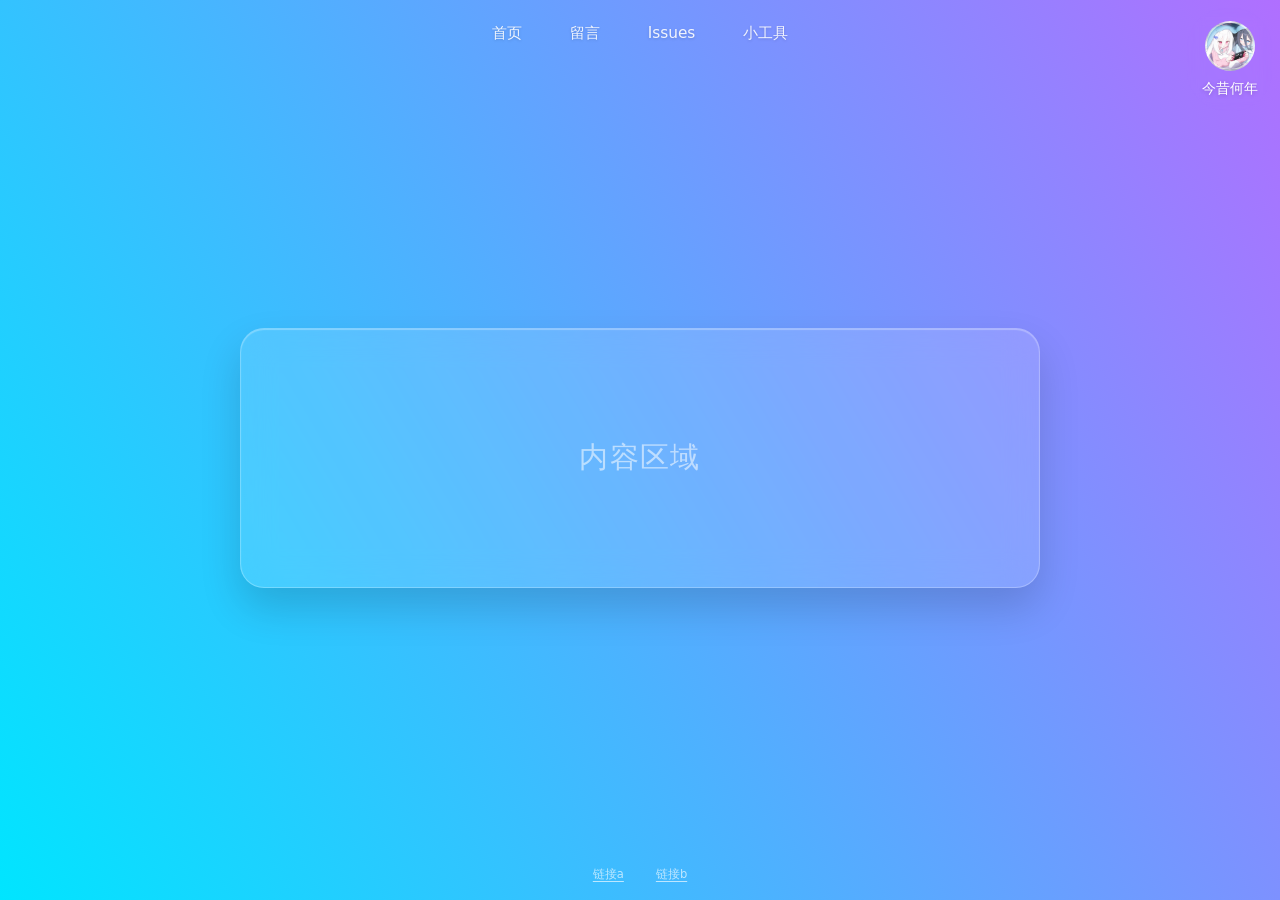
==== index.html @ ac7dd217 "初始化网站" ====
<!DOCTYPE html>
<html lang="zh-CN">
<head>
  <meta charset="UTF-8">
  <meta name="viewport" content="width=device-width, initial-scale=1.0">
  <title>简约主页</title>
  <link rel="stylesheet" href="style.css">
  <link rel="stylesheet" href="/common.css">
</head>
<body>
  <main class="main-content">
    <div class="placeholder-card">
      <span class="placeholder-text">内容区域</span>
    </div>
  </main>

  <!-- 底部友情链接 -->
  <footer class="footer-links">
    <a href="#">链接a</a>
    <a href="#">链接b</a>
  </footer>

  <!-- 右上角固定：用户头像 + 昵称  -->
  <div class="user-area">
    <div class="avatar"></div>
    <span class="username">今昔何年</span>
  </div>
  <!-- 鼠标特效脚本 -->
  <script src="js/mouse-effect.js"></script>
  <script src="/js/nav.js"></script>
</body>
</html>
---- style.css ----
/* ========== 顶部导航栏 ========== */
.top-nav {
  width: 100%;
  padding: 4vh 5vw 2vh;
  display: flex;
  justify-content: center;
  /* 避免被右上角固定元素遮挡 */
  padding-right: calc(5vw + 0px)/*预留右侧用户区域宽度 */
}

.nav-links {
  display: flex;
  gap: clamp(1.5rem, 4vw, 3rem);
}

.nav-links a {
  text-decoration: none;
  color: rgba(255, 255, 255, 0.9);
  font-size: clamp(0.9rem, 1.2vw, 1.1rem);
  font-weight: 400;
  text-shadow: 0 1px 3px rgba(0,0,0,0.15);
  padding: 0.3em 0;
  position: relative;
}

.nav-links a:hover {
  color: #fff;
  text-shadow: 0 0 8px rgba(255,255,255,0.6);
}

/* 下拉菜单 */
.dropdown {
  position: relative;        
  display: inline-flex;      
  align-items: center;       
}
.dropbtn {
  cursor: pointer;
  color: rgba(255, 255, 255, 0.9);
  font-size: clamp(0.9rem, 1.2vw, 1.1rem);
  text-shadow: 0 1px 3px rgba(0,0,0,0.15);
  padding: 0.3em 0;
}
.dropdown-content {
  display: none;
  position: absolute;
  top: 100%;
  left: 50%;
  transform: translateX(-50%);
  background: rgba(255, 255, 255, 0.2);
  backdrop-filter: blur(12px);
  border-radius: 12px;
  min-width: 140px;
  box-shadow: 0 8px 20px rgba(0,0,0,0.15);
  z-index: 1001;
  padding: 0.4em 0;
}
.dropdown-content a {
  display: block;
  padding: 0.6em 1.2em;
  color: #fff;
  text-decoration: none;
  font-size: 0.9rem;
  white-space: nowrap;
}
.dropdown-content a:hover {
  background: rgba(255,255,255,0.3);
}
.dropdown:hover .dropdown-content {
  display: block;
}

/* ========== 中间卡片区域 ========== */
.main-content {
  flex: 1;
  display: flex;
  align-items: center;
  justify-content: center;
  padding: 5vh 8vw;
}

.placeholder-card {
  width: 100%;
  max-width: 800px;
  height: 100%;
  min-height: 260px;
  background: rgba(255, 255, 255, 0.12);
  backdrop-filter: blur(16px);
  border-radius: 24px;
  border: 1px solid rgba(255, 255, 255, 0.25);
  box-shadow: 0 20px 40px rgba(0, 0, 0, 0.15), inset 0 1px 1px rgba(255,255,255,0.3);
  display: flex;
  align-items: center;
  justify-content: center;
}

.placeholder-text {
  font-size: clamp(1rem, 2.5vw, 1.8rem);
  color: rgba(255, 255, 255, 0.55);
  font-weight: 300;
  letter-spacing: 0.05em;
  user-select: none;
}

/* ========== 底部友情链接 ========== */
.footer-links {
  width: 100%;
  padding: 2vh 5vw;
  display: flex;
  justify-content: center;
  gap: 2rem;
}

.footer-links a {
  text-decoration: underline;
  text-underline-offset: 3px;
  color: rgba(255, 255, 255, 0.65);
  font-size: clamp(0.65rem, 0.9vw, 0.8rem);
  transition: color 0.2s;
}

.footer-links a:hover {
  color: #fff;
}

/* ========== 右上角固定用户区域 ========== */
.user-area {
  position: fixed;
  top: 0.5rem;
  right: 0.5rem;
  z-index: 1000;
  display: flex;
  flex-direction: column;      /* 改为纵向排列 */
  align-items: center;
  gap: 0.5rem;                 /* 元素间垂直间距 */
  backdrop-filter: blur(8px);
  padding: 0.8rem 0.9rem;
  border-radius: 40px;
}

.avatar {
  width: 50px;
  height: 50px;
  border-radius: 50%;
  background-image: url('images/avatar.png');  
  background-size: cover;
  background-position: center;
  border: 2px solid rgba(255, 255, 255, 0.6);
  flex-shrink: 0;
}

.username {
  font-size: 0.9rem;
  font-weight: 500;
  text-shadow: 0 1px 4px rgba(0,0,0,0.2);
  white-space: nowrap;
}
---- common.css ----
* {
    margin: 0;
    padding: 0;
    box-sizing: border-box;
  }
  
  body {
    min-height: 100vh;
    background: linear-gradient(60deg, #00e5ff, #b06fff);
    font-family: 'Segoe UI', system-ui, -apple-system, sans-serif;
    color: #fff;
    display: flex;
    flex-direction: column;
  }
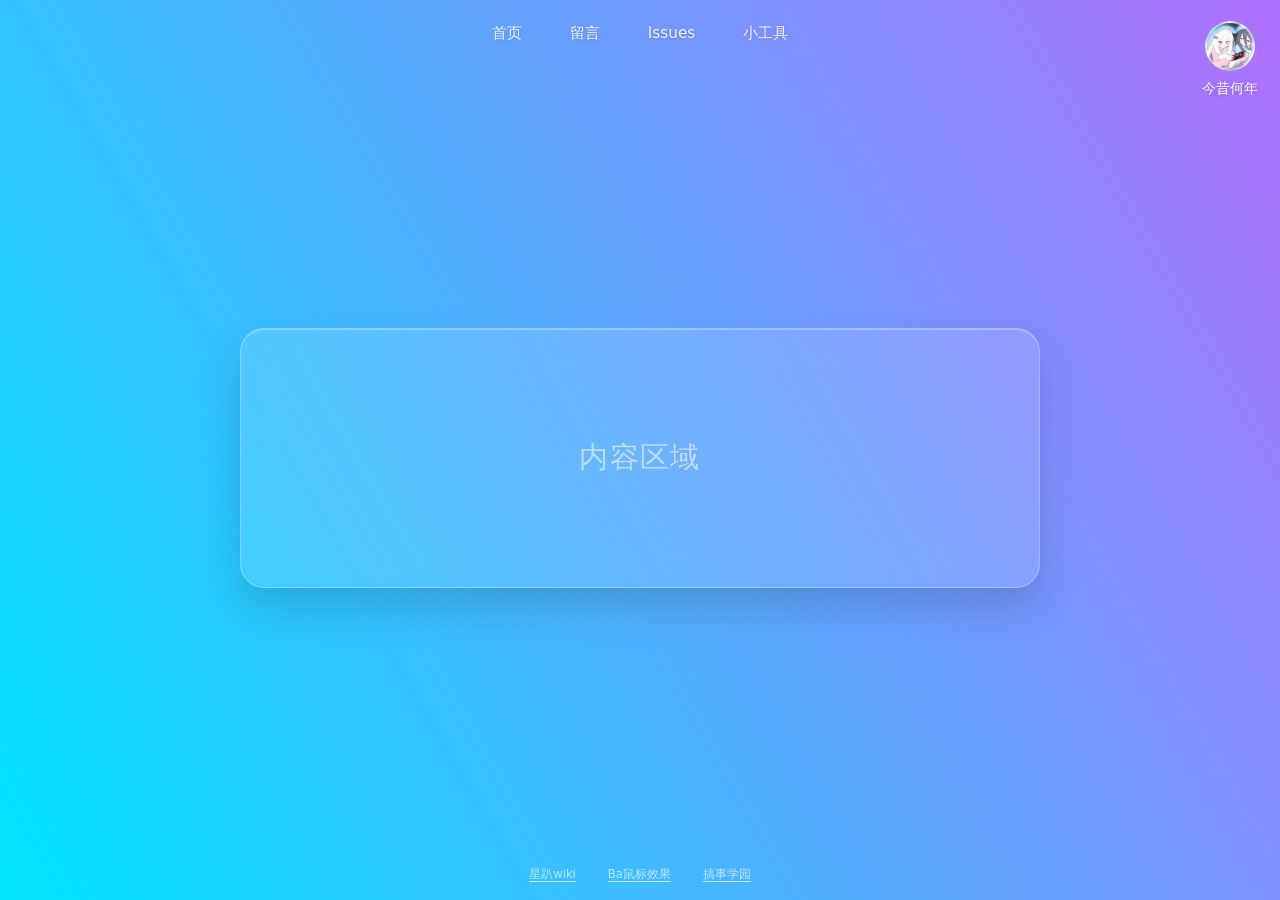
==== commit b214955e: "初始化网站" ====
--- a/index.html
+++ b/index.html
@@ -3,7 +3,7 @@
 <head>
   <meta charset="UTF-8">
   <meta name="viewport" content="width=device-width, initial-scale=1.0">
-  <title>简约主页</title>
+  <title>Ciallo World</title>
   <link rel="stylesheet" href="style.css">
   <link rel="stylesheet" href="/common.css">
 </head>
@@ -16,8 +16,9 @@
 
   <!-- 底部友情链接 -->
   <footer class="footer-links">
-    <a href="#">链接a</a>
-    <a href="#">链接b</a>
+    <a href="https://wiki.biligame.com/starengine/%E9%A6%96%E9%A1%B5">星趴wiki</a>
+    <a href="https://www.bilibili.com/video/BV1nKRGBuEVc">Ba鼠标效果</a>
+    <a href="https://redbean.tech/">搞事学园</a>
   </footer>
 
   <!-- 右上角固定：用户头像 + 昵称  -->
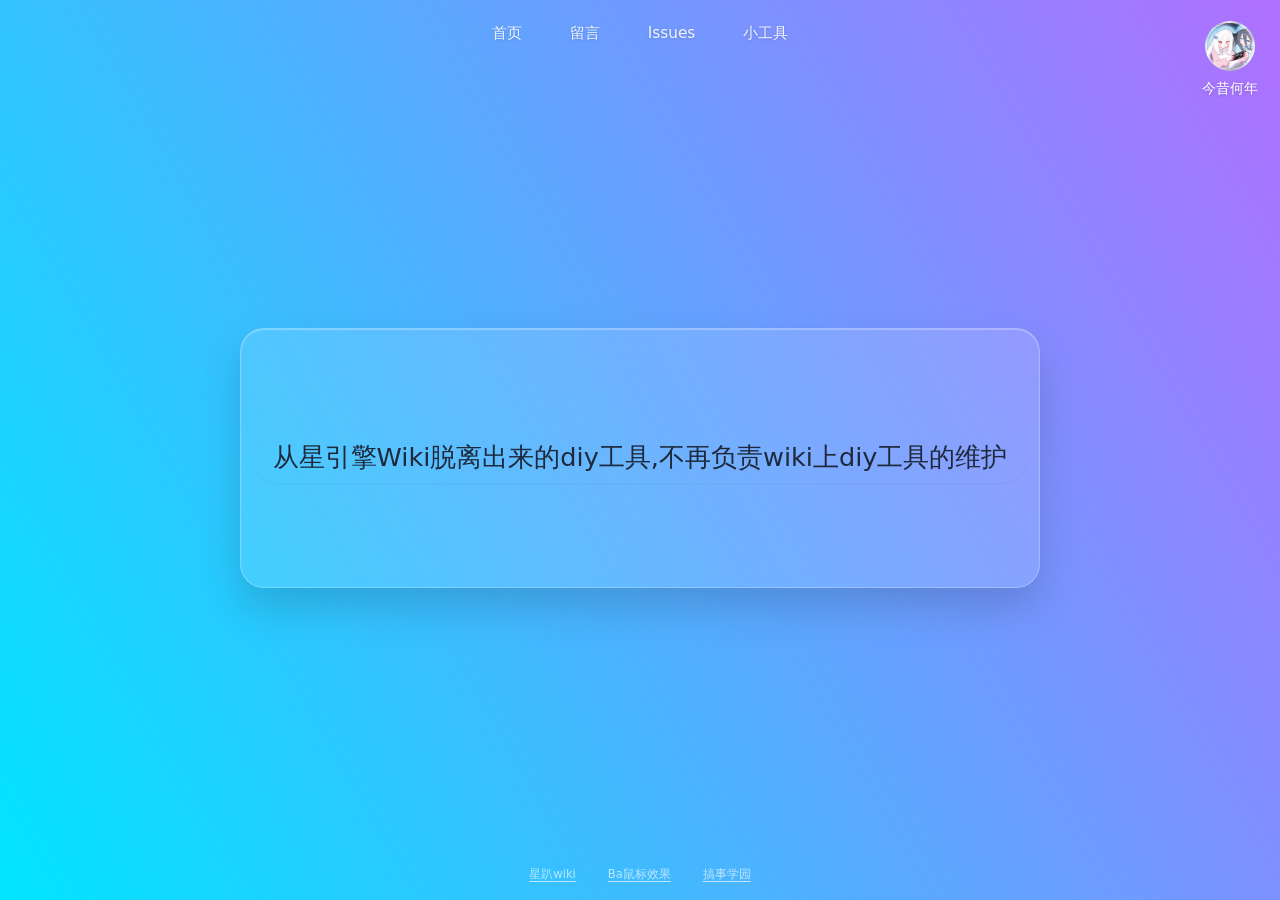
==== commit a80efaaf: "初始化网站" ====
--- a/index.html
+++ b/index.html
@@ -10,7 +10,10 @@
 <body>
   <main class="main-content">
     <div class="placeholder-card">
-      <span class="placeholder-text">内容区域</span>
+      <div class="placeholder-box">
+        <span class="placeholder-text">从星引擎Wiki脱离出来的diy工具,不再负责wiki上diy工具的维护</span>
+      </div>
+      
     </div>
   </main>
 
--- a/style.css
+++ b/style.css
@@ -95,11 +95,15 @@
 }
 
 .placeholder-text {
-  font-size: clamp(1rem, 2.5vw, 1.8rem);
-  color: rgba(255, 255, 255, 0.55);
-  font-weight: 300;
-  letter-spacing: 0.05em;
+  display: inline-block;
+  font-size: clamp(1rem, 2.5vw, 1.6rem);
+  color: #1e293b;
+  padding: 0.5rem 1.2rem;
+  border-radius: 2rem;
+  font-weight: 450;
+  letter-spacing: normal;
   user-select: none;
+  box-shadow: 0 1px 2px rgba(0,0,0,0.05);
 }
 
 /* ========== 底部友情链接 ========== */
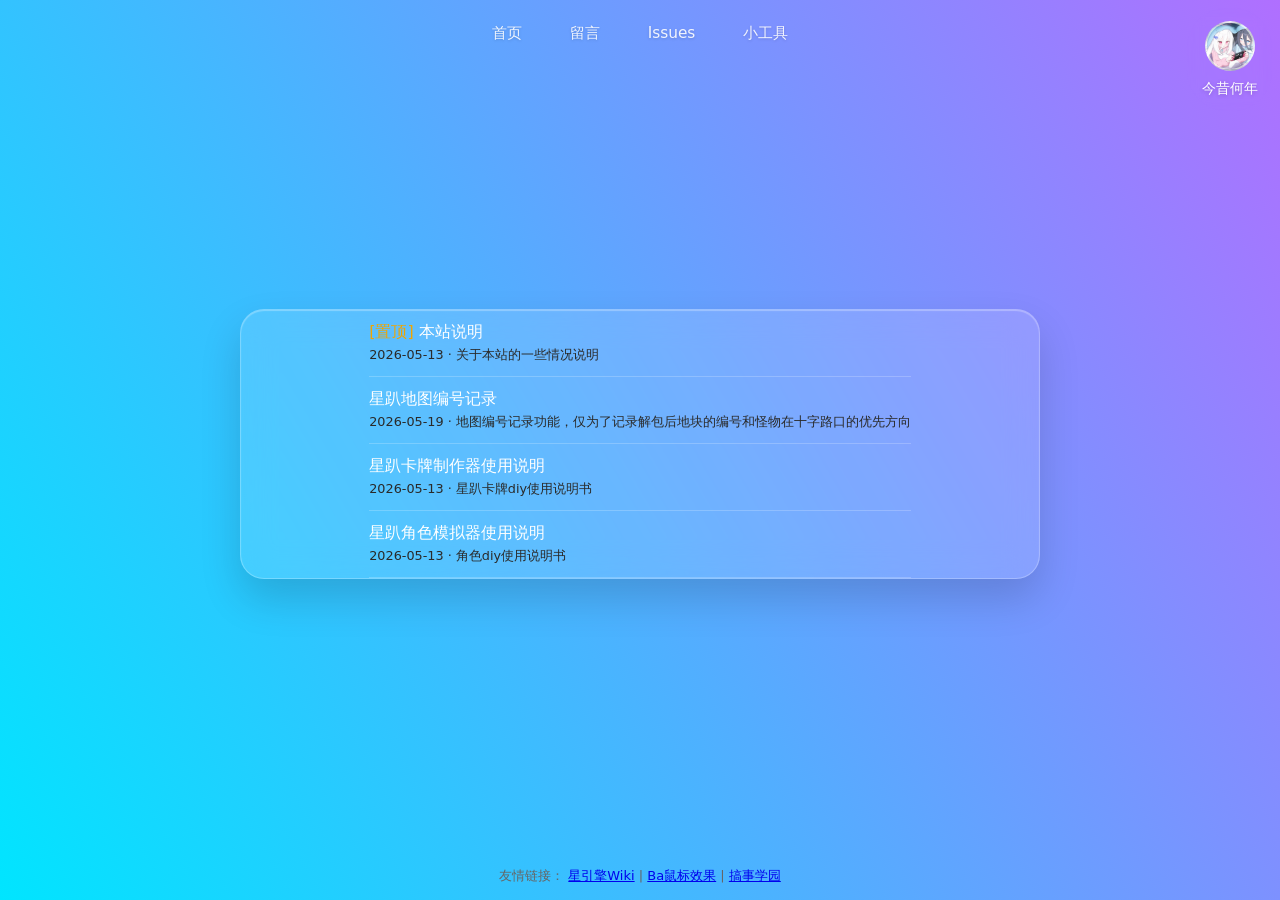
==== commit 4ed8cfd1: "调整" ====
--- a/index.html
+++ b/index.html
@@ -10,27 +10,28 @@
 <body>
   <main class="main-content">
     <div class="placeholder-card">
-      <div class="placeholder-box">
-        <span class="placeholder-text">从星引擎Wiki脱离出来的diy工具,不再负责wiki上diy工具的维护</span>
-      </div>
-      
+      <h2 style="margin:0 0 16px 0; font-weight:400;"></h2>
+      <ul id="news-list" style="list-style:none; padding:0; margin:0; text-align:left;">
+        <!-- JS 动态插入列表项 -->
+      </ul>
     </div>
   </main>
 
-  <!-- 底部友情链接 -->
-  <footer class="footer-links">
-    <a href="https://wiki.biligame.com/starengine/%E9%A6%96%E9%A1%B5">星趴wiki</a>
+  <footer class="map-footer" style="text-align:center; margin-top:30px; padding:15px; /* border-top:1px solid #ddd;*/ color:#666; font-size:13px;">
+    <span>友情链接：</span>
+    <a href="https://wiki.biligame.com/starengine" target="_blank">星引擎Wiki</a>
+    <span> | </span>
     <a href="https://www.bilibili.com/video/BV1nKRGBuEVc">Ba鼠标效果</a>
+    <span> | </span>
     <a href="https://redbean.tech/">搞事学园</a>
   </footer>
 
-  <!-- 右上角固定：用户头像 + 昵称  -->
   <div class="user-area">
     <div class="avatar"></div>
     <span class="username">今昔何年</span>
   </div>
-  <!-- 鼠标特效脚本 -->
   <script src="js/mouse-effect.js"></script>
   <script src="/js/nav.js"></script>
+  <script src="js/news-render.js"></script>
 </body>
 </html>
--- a/common.css
+++ b/common.css
@@ -12,4 +12,161 @@
     display: flex;
     flex-direction: column;
   }
-  +
+/* ========== 更新日志组件样式 ========== */
+
+/* --- 右下角入口（固定悬浮）--- */
+#update-log-trigger {
+  position: fixed;
+  bottom: 20px;
+  right: 20px;
+  background: rgba(0, 0, 0, 0.6);
+  color: #fff;
+  z-index: 9999;
+  cursor: pointer;
+  transition: background 0.2s, border-radius 0.2s, width 0.2s, height 0.2s;
+  user-select: none;
+  display: flex;
+  align-items: center;
+  justify-content: center;
+  box-sizing: border-box;
+  line-height: 1.4;
+  font-family: "Microsoft YaHei", "荆南波波黑", sans-serif;
+}
+
+/* 悬停统一变深 */
+#update-log-trigger:hover {
+  background: rgba(0, 0, 0, 0.8);
+}
+
+/* --- 长条样式 --- */
+#update-log-trigger.bar {
+  padding: 10px 20px;
+  border-radius: 8px;
+  font-size: 14px;
+  white-space: nowrap;
+}
+
+/* --- 圆形样式 --- */
+#update-log-trigger.circle {
+  width: 48px;
+  height: 48px;
+  border-radius: 50%;
+  font-size: 14px;
+  font-weight: bold;
+  box-shadow: 0 2px 8px rgba(0,0,0,0.3);
+  padding: 0;               /* 圆形不需要内边距 */
+}
+
+/* 版本号高亮 */
+#update-version-text {
+  font-weight: bold;
+  color: #ffbf00;
+}
+
+/* --- 遮罩层 --- */
+#update-log-overlay {
+  display: none;            /* 默认隐藏，显示时用 flex */
+  position: fixed;
+  top: 0;
+  left: 0;
+  width: 100%;
+  height: 100%;
+  background: rgba(0, 0, 0, 0.6);
+  z-index: 10000;
+  justify-content: center;
+  align-items: center;
+}
+
+/* --- 弹窗主体 --- */
+#update-log-modal {
+  background: #3a3a3a;
+  color: #fff;
+  width: 440px;
+  max-width: 90vw;
+  max-height: 70vh;
+  border-radius: 12px;
+  overflow: hidden;
+  box-shadow: 0 8px 30px rgba(0,0,0,0.5);
+  display: flex;
+  flex-direction: column;
+}
+
+/* --- 弹窗头部 --- */
+#update-log-header {
+  display: flex;
+  justify-content: space-between;
+  align-items: center;
+  padding: 14px 18px;
+  border-bottom: 1px solid #555;
+  font-size: 16px;
+  font-weight: bold;
+  flex-shrink: 0;
+}
+
+/* --- 关闭按钮 --- */
+#update-log-close {
+  background: none;
+  border: none;
+  color: #ccc;
+  font-size: 22px;
+  cursor: pointer;
+  line-height: 1;
+  padding: 0 4px;
+  transition: color 0.2s;
+}
+#update-log-close:hover {
+  color: #fff;
+}
+
+/* --- 内容滚动区 --- */
+#update-log-content {
+  padding: 14px 18px;
+  max-height: 55vh;
+  overflow-y: auto;
+  flex: 1;
+}
+
+/* --- 单条日志 --- */
+.log-item {
+  margin-bottom: 18px;
+}
+.log-item:last-child {
+  margin-bottom: 0;
+}
+
+/* --- 版本号行 --- */
+.log-version {
+  font-size: 15px;
+  font-weight: bold;
+  color: #ffbf00;
+  margin-bottom: 6px;
+}
+
+/* --- 日期文字 --- */
+.log-date {
+  font-size: 12px;
+  color: #aaa;
+  font-weight: normal;
+  margin-left: 8px;
+}
+
+/* --- 变更列表 --- */
+.log-changes {
+  margin: 0;
+  padding-left: 18px;
+  font-size: 13px;
+  color: #ddd;
+  line-height: 1.6;
+  list-style: disc;
+}
+.log-changes li {
+  margin-bottom: 2px;
+}
+/* 子项缩进样式 */
+.log-changes li.sub-change {
+  list-style: circle;
+  margin-left: 24px;
+  font-size: 12px;
+  color: #ccc;
+}
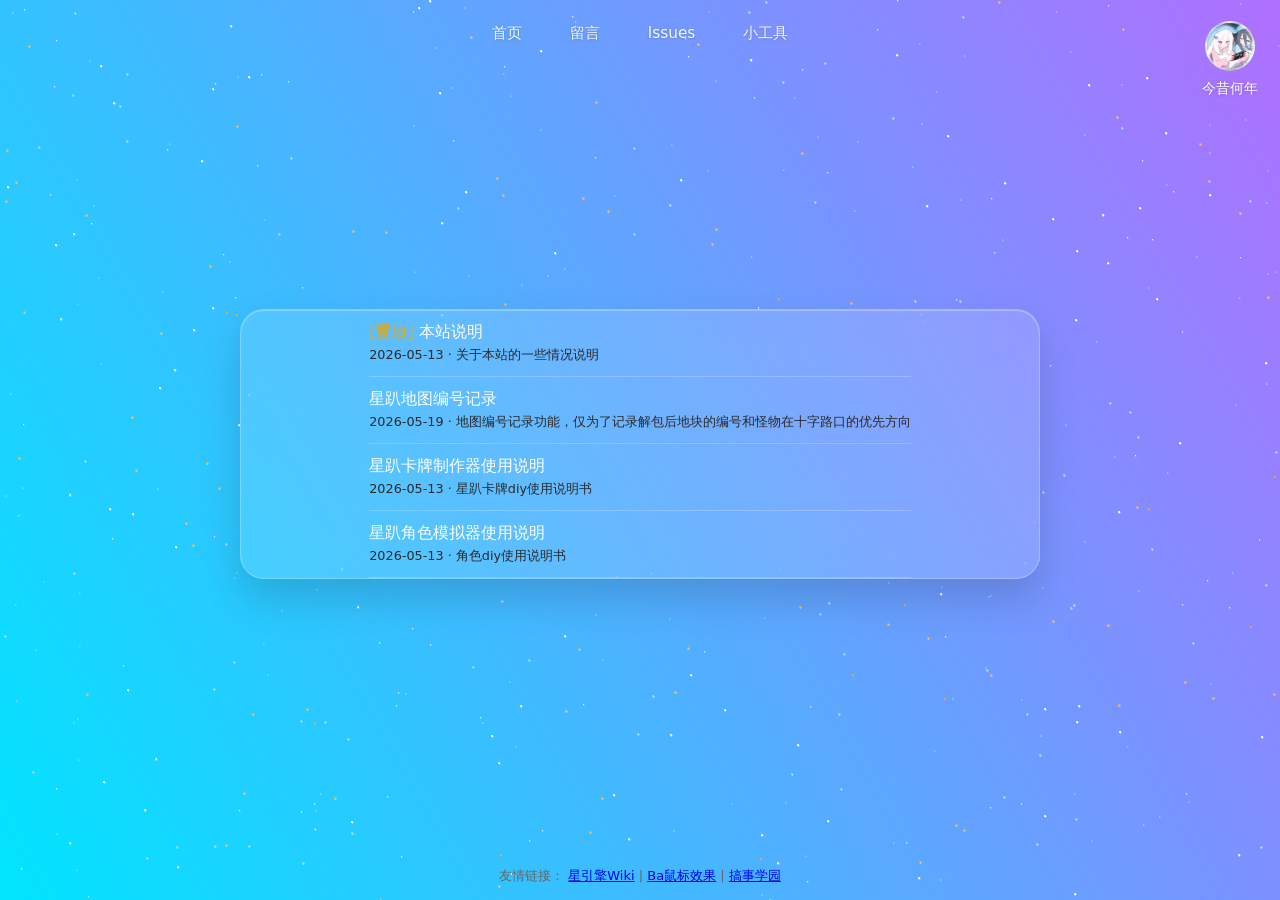
==== commit 71a024f1: "微调" ====
--- a/index.html
+++ b/index.html
@@ -4,6 +4,7 @@
   <meta charset="UTF-8">
   <meta name="viewport" content="width=device-width, initial-scale=1.0">
   <title>Ciallo World</title>
+  <meta name="description" content="暂时是从星引擎Wiki脱离出来的DIY工具集合。提供星趴/星引擎/吉星派对的角色模拟器、卡牌制作器等实用工具，方便玩家快速创建和定制游戏内容。本人不再负责Wiki上DIY工具的维护。后续可能会更新一些别的游戏的相关东西(大概)">
   <link rel="stylesheet" href="style.css">
   <link rel="stylesheet" href="/common.css">
 </head>
--- a/common.css
+++ b/common.css
@@ -1,172 +1,19 @@
-* {
+
+ * {
     margin: 0;
     padding: 0;
     box-sizing: border-box;
   }
+
+  html {
+    background: linear-gradient(60deg, #00e5ff, #b06fff) fixed;
+  }
   
   body {
     min-height: 100vh;
-    background: linear-gradient(60deg, #00e5ff, #b06fff);
     font-family: 'Segoe UI', system-ui, -apple-system, sans-serif;
+    background: transparent;
     color: #fff;
     display: flex;
     flex-direction: column;
   }
-
-/* ========== 更新日志组件样式 ========== */
-
-/* --- 右下角入口（固定悬浮）--- */
-#update-log-trigger {
-  position: fixed;
-  bottom: 20px;
-  right: 20px;
-  background: rgba(0, 0, 0, 0.6);
-  color: #fff;
-  z-index: 9999;
-  cursor: pointer;
-  transition: background 0.2s, border-radius 0.2s, width 0.2s, height 0.2s;
-  user-select: none;
-  display: flex;
-  align-items: center;
-  justify-content: center;
-  box-sizing: border-box;
-  line-height: 1.4;
-  font-family: "Microsoft YaHei", "荆南波波黑", sans-serif;
-}
-
-/* 悬停统一变深 */
-#update-log-trigger:hover {
-  background: rgba(0, 0, 0, 0.8);
-}
-
-/* --- 长条样式 --- */
-#update-log-trigger.bar {
-  padding: 10px 20px;
-  border-radius: 8px;
-  font-size: 14px;
-  white-space: nowrap;
-}
-
-/* --- 圆形样式 --- */
-#update-log-trigger.circle {
-  width: 48px;
-  height: 48px;
-  border-radius: 50%;
-  font-size: 14px;
-  font-weight: bold;
-  box-shadow: 0 2px 8px rgba(0,0,0,0.3);
-  padding: 0;               /* 圆形不需要内边距 */
-}
-
-/* 版本号高亮 */
-#update-version-text {
-  font-weight: bold;
-  color: #ffbf00;
-}
-
-/* --- 遮罩层 --- */
-#update-log-overlay {
-  display: none;            /* 默认隐藏，显示时用 flex */
-  position: fixed;
-  top: 0;
-  left: 0;
-  width: 100%;
-  height: 100%;
-  background: rgba(0, 0, 0, 0.6);
-  z-index: 10000;
-  justify-content: center;
-  align-items: center;
-}
-
-/* --- 弹窗主体 --- */
-#update-log-modal {
-  background: #3a3a3a;
-  color: #fff;
-  width: 440px;
-  max-width: 90vw;
-  max-height: 70vh;
-  border-radius: 12px;
-  overflow: hidden;
-  box-shadow: 0 8px 30px rgba(0,0,0,0.5);
-  display: flex;
-  flex-direction: column;
-}
-
-/* --- 弹窗头部 --- */
-#update-log-header {
-  display: flex;
-  justify-content: space-between;
-  align-items: center;
-  padding: 14px 18px;
-  border-bottom: 1px solid #555;
-  font-size: 16px;
-  font-weight: bold;
-  flex-shrink: 0;
-}
-
-/* --- 关闭按钮 --- */
-#update-log-close {
-  background: none;
-  border: none;
-  color: #ccc;
-  font-size: 22px;
-  cursor: pointer;
-  line-height: 1;
-  padding: 0 4px;
-  transition: color 0.2s;
-}
-#update-log-close:hover {
-  color: #fff;
-}
-
-/* --- 内容滚动区 --- */
-#update-log-content {
-  padding: 14px 18px;
-  max-height: 55vh;
-  overflow-y: auto;
-  flex: 1;
-}
-
-/* --- 单条日志 --- */
-.log-item {
-  margin-bottom: 18px;
-}
-.log-item:last-child {
-  margin-bottom: 0;
-}
-
-/* --- 版本号行 --- */
-.log-version {
-  font-size: 15px;
-  font-weight: bold;
-  color: #ffbf00;
-  margin-bottom: 6px;
-}
-
-/* --- 日期文字 --- */
-.log-date {
-  font-size: 12px;
-  color: #aaa;
-  font-weight: normal;
-  margin-left: 8px;
-}
-
-/* --- 变更列表 --- */
-.log-changes {
-  margin: 0;
-  padding-left: 18px;
-  font-size: 13px;
-  color: #ddd;
-  line-height: 1.6;
-  list-style: disc;
-}
-.log-changes li {
-  margin-bottom: 2px;
-}
-/* 子项缩进样式 */
-.log-changes li.sub-change {
-  list-style: circle;
-  margin-left: 24px;
-  font-size: 12px;
-  color: #ccc;
-}
